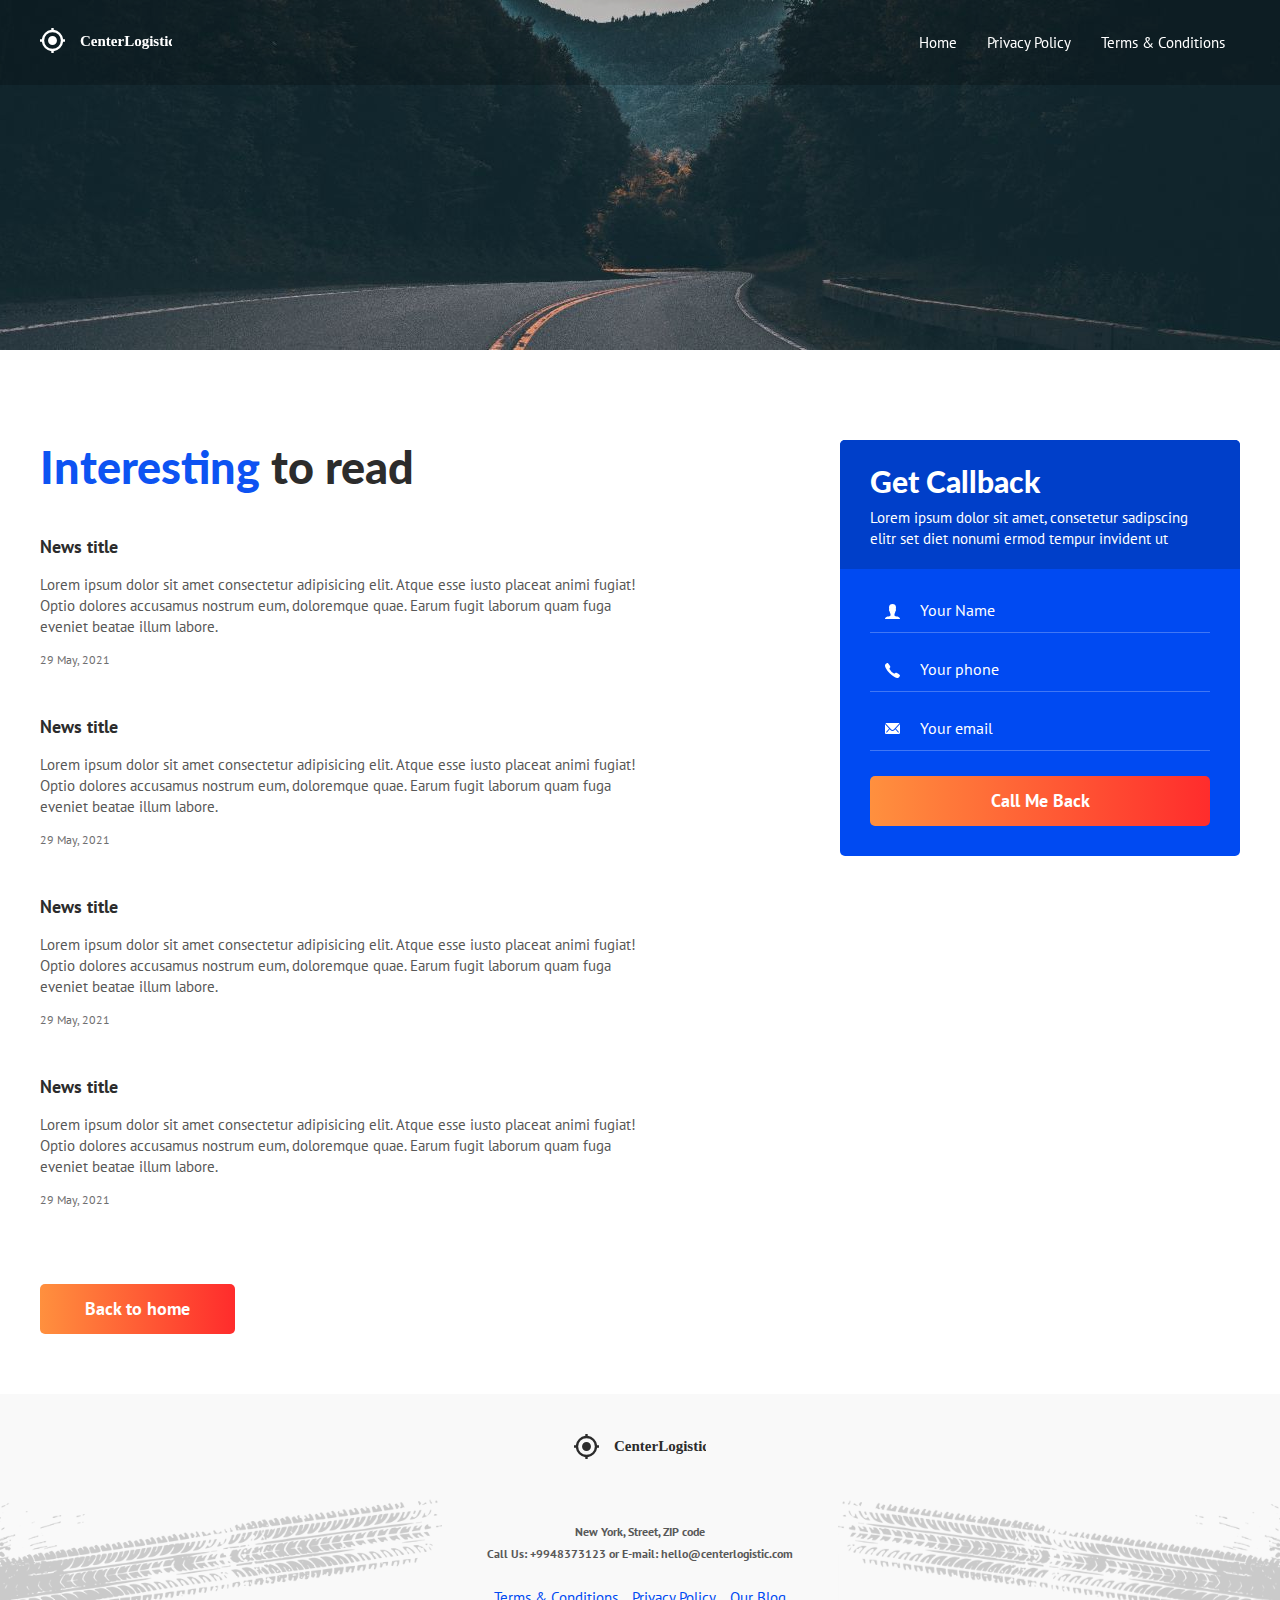
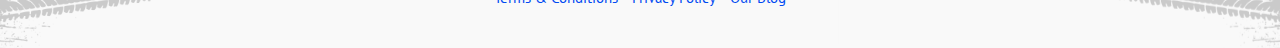
==== blog.html @ 9d6e6dfb "blog" ====
<!DOCTYPE html>
<html lang="en">
<head>
    <meta charset="UTF-8">
    <meta http-equiv="X-UA-Compatible" content="IE=edge">
    <meta name="viewport" content="width=device-width, initial-scale=1.0">

    <link rel="stylesheet" href="assets/css/style.css">

    <link rel="preconnect" href="https://fonts.gstatic.com">
    <link rel="preconnect" href="https://fonts.gstatic.com">
    <link href="https://fonts.googleapis.com/css2?family=Lato:wght@400;700;900&family=PT+Sans:wght@400;700&display=swap" rel="stylesheet">

    <title>CenterLosgistic</title>
</head>
<body>


     <!-- Header -->

     <header class="header">
        <div class="container">
            <div class="header__inner">

                <a href="index.html">
                    <img src="./assets/images/logo.svg" alt="CenterLosgistic">
                </a>

                <nav class="nav">
                    <a class="nav__link" href="index.html">Home</a>
                    <a class="nav__link" href="#">Privacy Policy</a>
                    <a class="nav__link" href="#">Terms &amp; Conditions</a>
                </nav>

            </div><!-- /.header__inner -->
        </div><!-- / .container -->
    </header>



                    <!-- Intro -->
    <div class="intro  intro--blog">

    </div>


                    <!-- Main -->
    <section class="section">
        <div class="container">
            <main class="main">
                <div class="main__col">
                    <h1 class="section__title"><span>Interesting</span> to read</h1>

                    <div class="articles  articles--column">

                        <article class="articles__item">
                            <h4 class="articles__title">
                                <a href="#">News title</a>
                            </h4>
                            <div class="articles__text">
                                Lorem ipsum dolor sit amet consectetur adipisicing elit.
                                 Atque esse iusto placeat animi fugiat! Optio dolores
                                  accusamus nostrum eum, doloremque quae.
                                Earum fugit laborum quam fuga eveniet beatae illum labore.
                            </div>
                            <time class="articles__date" pubdate="29-05-2021 12:00" >29 May, 2021</time>
                        </article><!-- /.articles__item -->

                        <article class="articles__item">
                            <h4 class="articles__title">
                                <a href="#">News title</a>
                            </h4>
                            <div class="articles__text">
                                Lorem ipsum dolor sit amet consectetur adipisicing elit.
                                 Atque esse iusto placeat animi fugiat! Optio dolores
                                  accusamus nostrum eum, doloremque quae.
                                Earum fugit laborum quam fuga eveniet beatae illum labore.
                            </div>
                            <time class="articles__date" pubdate="29-05-2021 12:00" >29 May, 2021</time>
                        </article><!-- /.articles__item -->

                        <article class="articles__item">
                            <h4 class="articles__title">
                                <a href="#">News title</a>
                            </h4>
                            <div class="articles__text">
                                Lorem ipsum dolor sit amet consectetur adipisicing elit.
                                 Atque esse iusto placeat animi fugiat! Optio dolores
                                  accusamus nostrum eum, doloremque quae.
                                Earum fugit laborum quam fuga eveniet beatae illum labore.
                            </div>
                            <time class="articles__date" pubdate="29-05-2021 12:00" >29 May, 2021</time>
                        </article><!-- /.articles__item -->

                        <article class="articles__item">
                            <h4 class="articles__title">
                                <a href="#">News title</a>
                            </h4>
                            <div class="articles__text">
                                Lorem ipsum dolor sit amet consectetur adipisicing elit.
                                 Atque esse iusto placeat animi fugiat! Optio dolores
                                  accusamus nostrum eum, doloremque quae.
                                Earum fugit laborum quam fuga eveniet beatae illum labore.
                            </div>
                            <time class="articles__date" pubdate="29-05-2021 12:00" >29 May, 2021</time>
                        </article><!-- /.articles__item -->
                    </div><!-- /.articles -->

                    <a href="index.html" class="btn btn--orange"><span>Back to home</span></a>
                </div>

                <div class="main__col">
                    <div class="request-form  request-form--right">

                        <div class="request-form__header">
                            <h3 class="request-form__title">Get Callback</h3>
                            <div class="request-form__text">Lorem ipsum
                                dolor sit amet, consetetur sadipscing  elitr
                                set diet nonumi ermod tempur invident
                                ut</div>
                        </div>

                        <div class="request-form__content">
                            <form class="form" action="/" method="POST">
                                <div class="form__group">
                                    <input class="input  input--user" type="text" placeholder="Your Name">
                                </div>
                                <div class="form__group">
                                    <input class="input  input--phone" type="tel" placeholder="Your phone">
                                </div>
                                <div class="form__group">
                                    <input class="input  input--email" type="email" placeholder="Your email">
                                </div>

                                <button type="submit" class="btn  btn--block btn--orange"><span>Call Me Back</span></button>
                            </form>
                        </div>

                    </div><!-- /.request-form -->

                </div><!-- /.main__col -->
            </main>
        </div><!-- /.container -->
    </section >



                    <!-- Footer -->

    <footer class="footer">
        <div class="container">
            <img src="./assets/images/logo-black.svg" alt="">
            <address class="footer__contacts">
                <p>New York, Street, ZIP code</p>
                <p> Call Us: <a href="tel:+9948373123">+9948373123</a>  or E-mail:
                    <a href="mailto:hello@centerlogistic.com">hello@centerlogistic.com</a>
                </p>
            </address>

            <nav class="footer__nav">
                <a href="#">Terms &amp; Conditions</a>
                <a href="#">Privacy Policy</a>
                <a href="#">Our Blog</a>
            </nav>

        </div>
    </footer>

</body>
</html>
---- assets/css/style.css ----
body {
  margin: 0;

  background-color: #fff;

  font-family: "PT Sans", sans-serif;
  font-size: 15px;
  line-height: 1.4;
  color: #585858;
}

*,
*:before,
*:after {
  box-sizing: border-box;
}

h1,
h2,
h3,
h4,
h5,
h6 {
  margin: 0;
}

p {
  margin: 0 0 10px;
}

ul,
ol {
  margin: 0;
  padding: 0;
  list-style: none;
}

.img {
  display: block;
  max-width: 100%;
  height: auto;
}

.text-center {
  text-align: center;
}

body.no-scroll {
  overflow: hidden;
}

/* Conatiner */

.container {
  width: 100%;
  max-width: 1230px;
  margin: 0 auto;
  padding: 0 15px;
}

/* Header */

.header {
  width: 100%;
  background-color: rgba(0, 0, 0, 0.2);

  position: fixed;
  top: 0;
  left: 0;
  right: 0;
  z-index: 1000;
}

.header--dark {
    background-color: rgba(0, 0, 0, 0.8);
}

.header__inner {
  height: 85px;
  display: flex;
  justify-content: space-between;
  align-items: center;
}

/* Nav */

.nav {
  display: flex;
  height: 100%;
  font-size: 15px;
}

.nav__link {
  display: flex;
  align-items: center;
  padding: 0 15px;

  color: #fff;
  text-decoration: none;
}

.nav__link:not(.active):hover {
  text-decoration: underline;
}

.nav__link.active {
  background-color: #004af2;
}

/* Intro */

.intro {
  margin-bottom: 30px;

  background: #000 url(../images/intro-bg.jpg);
  background-repeat: no-repeat;
  background-position: center;
  background-size: cover;
}

.intro--blog {
  height: 350px;
  background: #000 url(../images/blog-bg.jpg);
  background-repeat: no-repeat;
  background-position: center;
  background-size: cover;
}

.intro__inner {
  height: 600px;
  display: flex;
  align-items: flex-end;
  justify-content: space-between;
}

.intro__text {
  margin-bottom: 45px;
  text-align: right;
}

.intro__countries {
  font-size: 15px;
  color: #fff;
}

.intro__title {
  position: relative;

  font-family: "Lato", sans-serif;
  font-size: 110px;
  line-height: 0.9;
  color: rgba(255, 255, 255, 0.8);
  font-weight: 700;
}

.intro__title-amp {
  font-size: 170px;
  font-weight: 900;
  line-height: 1;
  color: rgba(255, 255, 255, 0.2);

  position: absolute;
  right: 0;
  top: 50%;

  transform: translateY(-50%);
}

/* Request form*/

.request-form {
  max-width: 400px;
  width: 100%;
  overflow: hidden;

  background-color: #004af2;
  border-radius: 5px;
}

.request-form__intro {
  position: relative;
  bottom: -30px;
}

.request-form--right {
  margin-left: auto;
}

.request-form__header {
  padding: 20px 30px;
  background-color: #003fc9;
}

.request-form__title {
  margin-bottom: 5px;

  font-family: "Lato", sans-serif;
  font-size: 30px;
  font-weight: 900;
  color: #fff;
}

.request-form__text {
  font-size: 15px;
  color: #fff;
}

.request-form__content {
  padding: 30px;
}

/* Form */

.form__group {
  margin-bottom: 25px;
}

.input {
  display: block;
  width: 100%;
  padding-bottom: 12px;
  padding-left: 50px;

  background: none;
  border: none;
  border-bottom: 1px solid rgba(255, 255, 255, 0.25);

  font-family: "PT Sans", sans-serif;
  font-size: 16px;
  color: #fff;

  transition: border-color 0.1s linear;
}

.input::placeholder {
  color: #fff;
}

.input:focus {
  outline: none;
  border-bottom-color: #fff;
}

.input--user {
  background: url("../images/user-icon.svg") left 15px top 5px no-repeat;
}

.input--phone {
  background: url("../images/phone-icon.svg") left 15px top 5px no-repeat;
}

.input--email {
  background: url("../images/mail-icon.svg") left 15px top 6px no-repeat;
}

.input--dark {
  color: #2c2c2c;
  border-bottom-color: #e8e8e8;
}

.input--dark::placeholder {
  color: #2c2c2c;
}

.input--dark:focus {
  border-bottom-color: #000;
}

.input--dark.input--user {
  background-image: url("../images/user-black-icon.svg");
}

.input--dark.input--phone {
  background-image: url("../images/phone-black-icon.svg");
}

.input--dark.input--email {
  background-image: url("../images/mail-black-icon.svg");
}

/* Button */

.btn {
  display: inline-block;
  vertical-align: middle;
  padding: 15px 45px;
  position: relative;
  overflow: hidden;

  font-family: "PT Sans", sans-serif;
  font-size: 18px;
  line-height: 1.1;
  color: #fff;
  font-weight: 700;
  text-align: center;
  cursor: pointer;
  text-decoration: none;

  background: #333;
  border: 0;
  border-radius: 5px;
}

.btn:before {
  content: "";
  display: block;
  width: 100%;
  height: 100%;

  background-color: #000;
  opacity: 0;

  position: absolute;
  top: 0;
  left: 0;
  z-index: 1;

  transition: opacity 0.1s linear;
}

.btn span {
  position: relative;
  z-index: 2;
}

.btn:hover:before {
  opacity: 0.15;
}

.btn--block {
  display: block;
  width: 100%;
}

.btn--orange {
  background-image: linear-gradient(to right, #ff903e, #ff2c2c);
}

.btn--shadow {
  box-shadow: 0 10px 15px rgba(0, 0, 0, 0.2);
}

/* Section */

.section {
  padding: 60px 0;
}

.section--map {
  background: url(../images/map.svg) left 30px top 130px;
  background-repeat: no-repeat;
}

.section--gray {
  background-color: #f9f9f9;
}

.section__title {
  margin-bottom: 40px;

  font-family: "Lato", sans-serif;
  font-size: 45px;
  line-height: 1.2;
  color: #2c2c2c;
  font-weight: 900;
}

.section__title span {
  color: #0d53f2;
}

/* Services */

.services {
  display: flex;
  flex-wrap: wrap;
  padding: 30px 0 50px;
  position: relative;

  background-color: #fff;
  border-radius: 5px;
  box-shadow: 0 5px 30px rgba(0, 0, 0, 0.2);
}

.services__main-title {
  font-family: "Lato", sans-serif;
  font-size: 90px;
  line-height: 1;
  color: rgba(44, 44, 44, 0.05);
  font-weight: 900;
  pointer-events: none;

  position: absolute;
  bottom: 12px;
  right: 30px;
  z-index: 1;
}

.services__item {
  display: flex;
  flex-direction: column;
  width: 25%;
  padding: 0 25px;
  margin-bottom: 30px;
  position: relative;
  z-index: 2;
}

.services__title {
  margin-bottom: 20px;

  font-family: "Lato", sans-serif;
  font-size: 24px;
  line-height: 1.2;
  color: #2c2c2c;
  font-weight: 900;
}

.services__text {
  margin-bottom: 20px;

  font-size: 15px;
  color: #585858;
}

.services__footer {
  margin-top: auto;
}

.services__link {
  display: inline-block;
  font-size: 15px;
  color: #004af2;
  text-decoration: none;

  transition: color 0.1s linear;
}

.services__link:after {
  content: "";
  display: block;
  width: 10px;
  height: 2px;
  margin-top: 5px;

  background-color: #004af2;

  transition: width 0.1s linear;
}

.services__link:hover {
  color: #ff3e2f;
}

.services__link:hover:after {
  width: 100%;
  background-color: #ff3e2f;
}

/* Clients*/

.clients {
  display: flex;
  margin-bottom: 60px;
}

.clients__logos {
  width: 60%;
}

.clients__reviews {
  width: 40%;
}

.clients__list {
  display: flex;
  flex-wrap: wrap;
  align-items: center;
}

.clients__list li {
  margin-right: 50px;
  margin-bottom: 40px;
}

.clients-love {
  display: inline-block;
  margin-left: 40px;
  min-height: 47px;
  padding-top: 5px;

  background: url(../images/heart.svg);
  background-position: left 19px top 0;
  background-repeat: no-repeat;

  font-size: 18px;
  color: #464646;
}

/* Reviews */

.reviews {
  position: relative;
}

.reviews:before {
  content: "";
  display: block;
  width: 92px;
  height: 126px;

  background: url(../images/lines.svg);
  background-repeat: no-repeat;

  position: absolute;
  top: -15px;
  left: 2px;
  z-index: 1;
}

.reviews__header {
  display: flex;
  align-items: center;
  margin-bottom: 30px;
  position: relative;
  z-index: 2;
}

.reviews__header-content {
  flex-grow: 1;
  padding-left: 20px;
  font-family: "Lato", sans-serif;
}

.reviews__photo {
  width: 100px;
  height: 100px;

  border-radius: 50%;
  border: 5px solid #fff;
  box-shadow: 0 3px 6px rgba(0, 0, 0, 0.16);
}

.reviews__name {
  font-size: 18px;
  color: #2c2c2c;
  font-weight: 900;
}

.reviews__company {
  font-size: 15px;
  color: #2c2c2c;
}

.reviews__content {
  color: #585858;
  font-size: 15px;
  line-height: 1.8;
}

.reviews__content p {
  margin-bottom: 20px;
}

.reviews__content p::first-line {
  text-indent: 20px;
}

/* Benefits */

.benefits {
  display: flex;
}

.benefits__col {
  width: 50%;
}

.benefits-list {
  width: 100%;
  max-width: 370px;
  padding-left: 50px;
  position: relative;

  background-image: linear-gradient(to bottom, #fff 40%, #a5a5a5 40%);
  background-size: 2px 35px;
  background-repeat: repeat-y;
  background-position: left 12px top -4px;
}

.benefits-list:before,
.benefits-list:after {
  content: "";
  display: block;
  width: 26px;
  height: 36px;

  background-color: #fff;
  background-repeat: no-repeat;

  position: absolute;
  left: 0;

  z-index: 1;
}

.benefits-list:before {
  background-image: url("../images/pin-start.svg");
  top: 1px;
}

.benefits-list:after {
  background-image: url("../images/pin-end.svg");
  bottom: 1px;
}

.benefits-list__item:not(:last-child) {
  margin-bottom: 35px;
}

.benefits-list__title {
  margin-bottom: 12px;
  font-family: "Lato", sans-serif;
  font-size: 21px;
  line-height: 1.2;
  color: #2c2c2c;
  font-weight: 900;
}

.benefits-list__text {
  font-size: 15px;
  color: #585858;
}

/* Team */

.team {
  display: flex;
  flex-wrap: wrap;
  margin: 0 -15px;
}

.team__col {
  width: 33.3333%;
  padding: 0 15px;
  margin-bottom: 30px;
}

.team__photo {
  margin-bottom: 13px;
  box-shadow: 16px 3px 13px rgba(0, 0, 0, 0.16);
}

.team__name {
  margin-bottom: 5px;
  font-family: "Lato", sans-serif;
  color: #2c2c2c;
  font-size: 18px;
  line-height: 1.2;
  font-weight: 900;
}

.team__prof {
  margin-bottom: 11px;

  font-size: 15px;
  color: #585858;
}

.team__contacts {
  font-size: 14px;
  line-height: 1.2;
  color: #585858;
}

.team__contacts li {
  margin-bottom: 9px;
}

.team__contacts a {
  color: inherit;
  text-decoration: none;
}

.team__contacts a:hover {
  text-decoration: underline;
}

.team__contacts-icon {
  width: 16px;
  height: auto;
  margin-right: 7px;
}

/* Mission */

.mission-title {
  font-family: "Lato", sans-serif;
  font-size: 90px;
  line-height: 1;
  font-weight: 900;
  text-align: center;
  text-transform: uppercase;
  color: rgba(0, 0, 0, 0.05);
}

.mission {
  padding: 60px 30px;
  margin-bottom: 30px;
  position: relative;
  margin-top: -23px;

  background-color: #fff;
  border-radius: 5px;
  box-shadow: 0 5px 30px rgba(0, 0, 0, 0.16);

  text-align: center;
  font-family: "Lato", sans-serif;
}

.mission:before,
.mission:after {
  content: "";
  display: block;
  width: 41.66666%;
  height: 2px;

  position: absolute;
  bottom: 0;
  z-index: 1;
}

.mission:before {
  background-color: #004af2;
  right: 50%;
}

.mission:after {
  background-color: #fc2c2b;
  left: 50%;
}

.mission__title {
  margin-bottom: 5px;
  font-size: 30px;
  line-height: 1.2;
  font-weight: 700;
  color: #004af2;
}

.mission__subtitle {
  font-size: 21px;
  color: #585858;
}

/* Articles */

.articles {
  display: flex;
  flex-wrap: wrap;
  justify-content: space-between;
  margin-bottom: 30px;
}

.articles--column {
  flex-direction: column;
}

.articles--column .articles__item {
  max-width: none;
  margin-bottom: 45px;
}

.articles__item {
  width: 100%;
  max-width: 500px;
  margin-bottom: 20px;
}

.articles__title {
  margin-bottom: 15px;

  font-size: 18px;
  font-weight: 700;
  color: #2c2c2c;
}

.articles__title a {
  color: inherit;
  text-decoration: none;
}

.articles__title a:hover {
  text-decoration: underline;
}

.articles__text {
  margin-bottom: 15px;
  font-size: 15px;
  color: #585858;
}

.articles__date {
  display: block;

  font-size: 12px;
  color: #6e6e6e;
}

/* Footer */

.footer {
  padding: 40px 0;

  background-color: #f9f9f9;

  background-image: url("../images/tire-left.svg"),
    url("../images/tire-right.svg");
  background-repeat: no-repeat;
  background-position: left -50px bottom -80px, right -50px bottom -80px;

  text-align: center;
}

.footer__contacts {
  margin: 25px 0;
  margin-top: 60px;

  font-size: 12px;
  font-weight: 700;
  text-align: center;
  color: #585858;
  font-style: normal;
}

.footer__contacts p {
  margin: 0 0 5px;
}

.footer__contacts a {
  color: inherit;
  text-decoration: none;
}

.footer__contacts a:hover {
  text-decoration: underline;
}

.footer__nav {
  font-size: 15px;
}

.footer__nav a {
  margin: 0 5px;

  color: #004af2;
  text-decoration: none;
}

.footer__nav a:hover {
  text-decoration: underline;
}

/* Modal */

.modal {
  display: none;
  flex-direction: column;
  justify-content: center;
  align-items: center;

  width: 100%;
  height: 100%;

  background-color: rgba(0, 0, 0, 0.9);

  position: fixed;
  top: 0;
  left: 0;
  z-index: 2000;
}

.modal.show {
  display: flex;
}

.modal__inner {
  position: relative;
  width: 400px;
  padding: 25px;
  background-color: #fff;
}

.modal__header {
  margin-bottom: 25px;

  text-align: center;
}

.modal__icon {
  margin-bottom: 10px;
}

.modal__title {
  margin-bottom: 10px;
  font-family: "Lato", sans-serif;
  font-size: 24px;
  color: #004af2;
  font-weight: 900;
  line-height: 1.2;
}

.modal__text {
  font-size: 15px;
  color: #2c2c2c;
}

.modal__footer {
  margin-top: 25px;
  padding-top: 25px;

  border-top: 1px solid #f8f8f8;

  text-align: center;
}

.modal__footer-title {
  margin-bottom: 10px;

  font-family: "Lato", sans-serif;
  font-size: 18px;
  font-weight: 900;
  color: #2c2c2c;
}

.modal__contacts {
  font-size: 15px;
  color: #2c2c2c;
  font-style: normal;
}

.modal__contacts p {
  margin-bottom: 3px;
}

.modal__contacts a {
  color: inherit;
  text-decoration: none;
}

.modal__contacts a:hover {
  text-decoration: underline;
}

.modal__close {
  width: 20px;
  height: 20px;
  padding: 0;

  background: none;
  border: none;
  cursor: pointer;

  position: absolute;
  top: 20px;
  right: -30px;
  z-index: 1;

  transition: transform 0.2s linear;
}

.modal__close:hover {
  transform: rotate(90deg);
}

.modal__close img {
  display: block;
}

/* Main */

.main {
  display: flex;
}

.main__col {
  width: 50%;
}
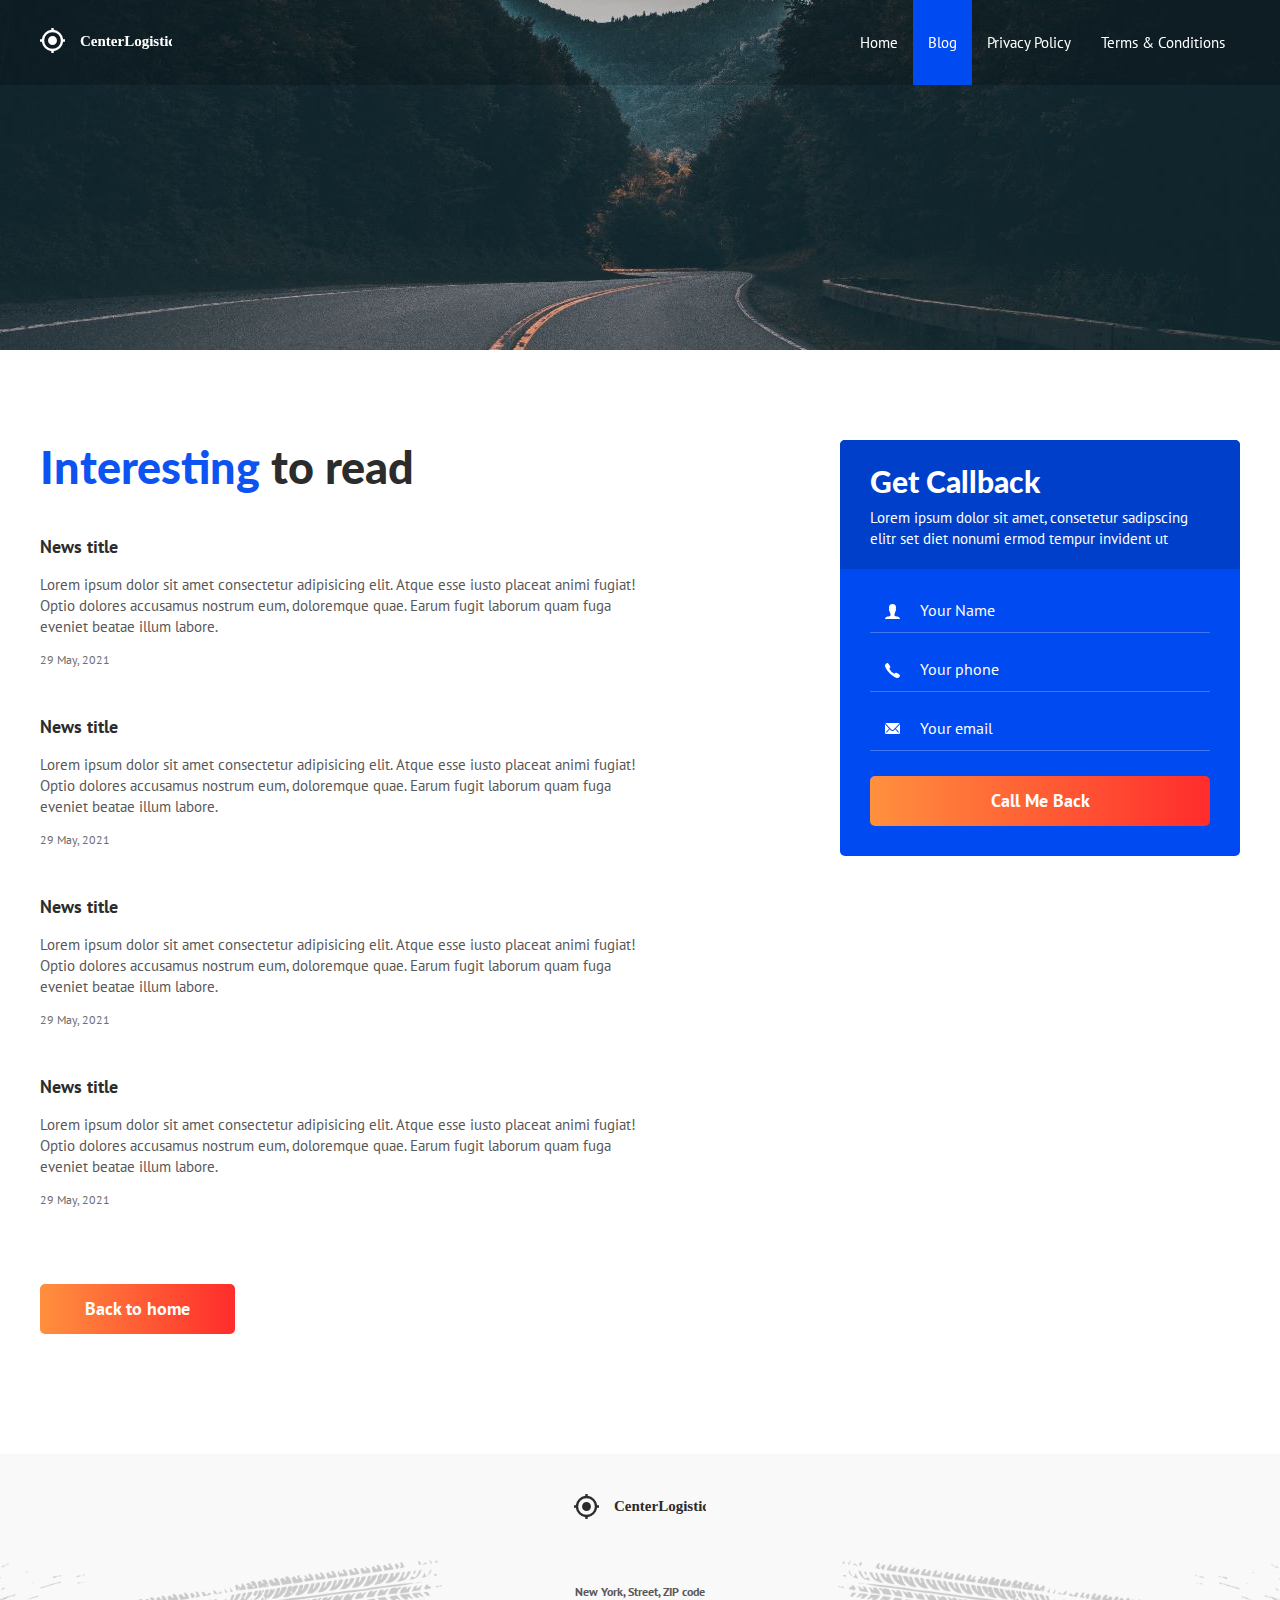
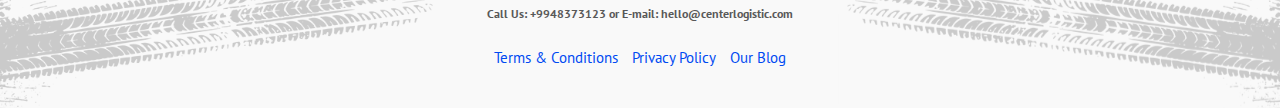
==== commit 9744b60e: "new_page" ====
--- a/blog.html
+++ b/blog.html
@@ -15,7 +15,7 @@
 </head>
 <body>
 
-
+<div class="page">
      <!-- Header -->
 
      <header class="header">
@@ -28,8 +28,9 @@
 
                 <nav class="nav">
                     <a class="nav__link" href="index.html">Home</a>
-                    <a class="nav__link" href="#">Privacy Policy</a>
-                    <a class="nav__link" href="#">Terms &amp; Conditions</a>
+                    <a class="nav__link active" href="blog.html" >Blog</a>
+                    <a class="nav__link" href="text.html">Privacy Policy</a>
+                    <a class="nav__link" href="text2.html">Terms &amp; Conditions</a>
                 </nav>
 
             </div><!-- /.header__inner -->
@@ -45,7 +46,7 @@
 
 
                     <!-- Main -->
-    <section class="section">
+    <section class="section  section--last">
         <div class="container">
             <main class="main">
                 <div class="main__col">
@@ -166,5 +167,7 @@
         </div>
     </footer>
 
+</div><!-- /.page -->
+
 </body>
 </html>--- a/assets/css/style.css
+++ b/assets/css/style.css
@@ -58,6 +58,14 @@
   padding: 0 15px;
 }
 
+/* Page */
+
+.page {
+  display: flex;
+  flex-direction: column;
+  min-height: 100vh;
+}
+
 /* Header */
 
 .header {
@@ -72,7 +80,7 @@
 }
 
 .header--dark {
-    background-color: rgba(0, 0, 0, 0.8);
+  background-color: rgba(0, 0, 0, 0.8);
 }
 
 .header__inner {
@@ -121,6 +129,14 @@
 .intro--blog {
   height: 350px;
   background: #000 url(../images/blog-bg.jpg);
+  background-repeat: no-repeat;
+  background-position: center;
+  background-size: cover;
+}
+
+.intro--text {
+  height: 350px;
+  background: #000 url(../images/text-bg.jpg);
   background-repeat: no-repeat;
   background-position: center;
   background-size: cover;
@@ -355,6 +371,10 @@
   background-color: #f9f9f9;
 }
 
+.section--last {
+  margin-bottom: 60px;
+}
+
 .section__title {
   margin-bottom: 40px;
 
@@ -811,6 +831,7 @@
 
 .footer {
   padding: 40px 0;
+  margin-top: auto;
 
   background-color: #f9f9f9;
 
@@ -986,3 +1007,80 @@
 .main__col {
   width: 50%;
 }
+
+/* Text */
+
+.text {
+  max-width: 890px;
+  margin-bottom: 50px;
+
+  font-size: 18px;
+  line-height: 1.5;
+  color: #585858;
+}
+
+.text p {
+  margin-bottom: 20px;
+}
+
+.text h2,
+.text h3,
+.text h4,
+.text h5,
+.text h6 {
+    margin-bottom: 20px;
+
+    font-weight: 700;
+    color:#2c2c2c;
+}
+
+.text h2 {
+    font-size: 27px;
+}
+.text h3 {
+    font-size: 24px;
+}
+.text h4 {
+    font-size: 21px;
+}
+.text h5 {
+    font-size: 18px;
+}
+.text h6 {
+    font-size: 15px;
+}
+
+.text ol,
+.text ul {
+    margin-bottom: 20px;
+}
+
+.text ol {
+    list-style: decimal;
+    list-style-position: inside;
+}
+
+.text hr {
+    display: block;
+    width: 100%;
+    height: 1px;
+    margin: 40px 0;
+
+    border: 0;
+    background-color: #d1d1d1;
+}
+
+.text img {
+    display: block;
+    max-width: 100%;
+    height: auto;
+}
+
+.text a {
+    color: #0d53f2;
+    text-decoration: none;
+}
+
+.text a:hover {
+    text-decoration: underline;
+}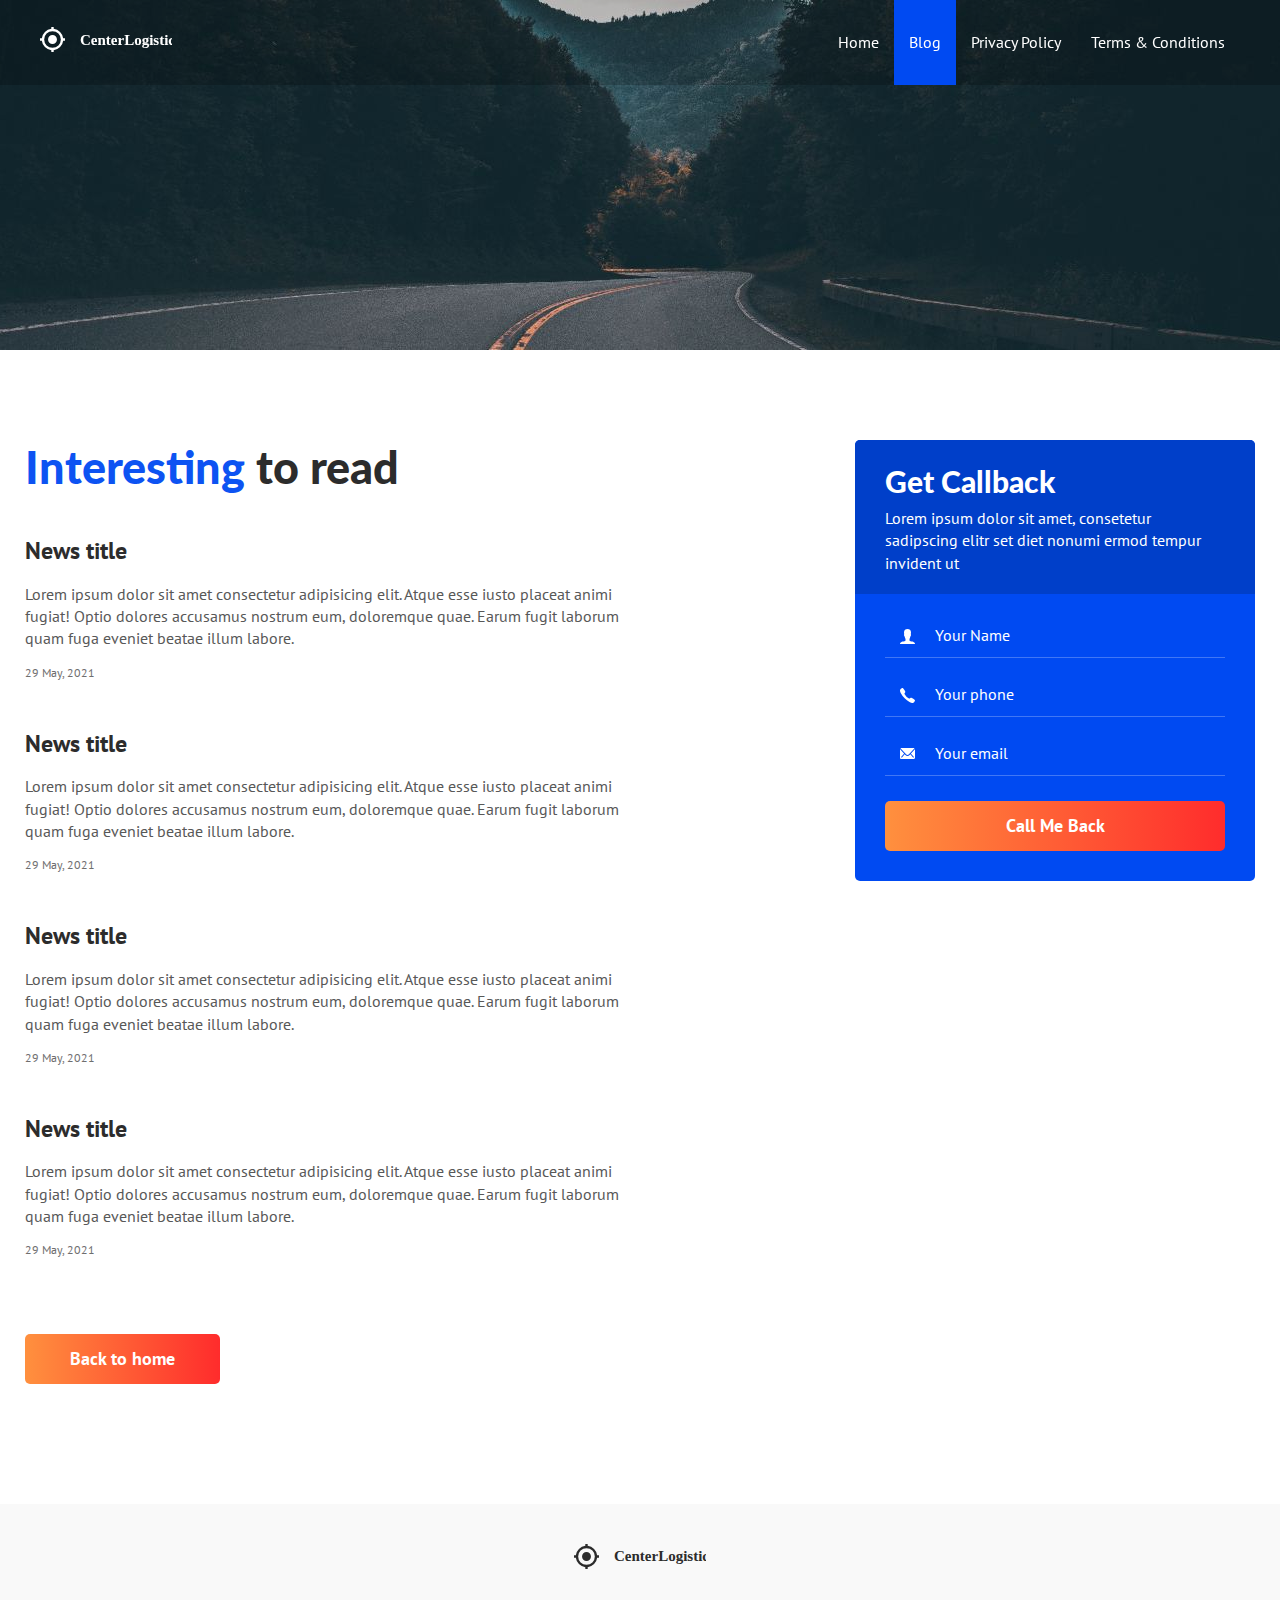
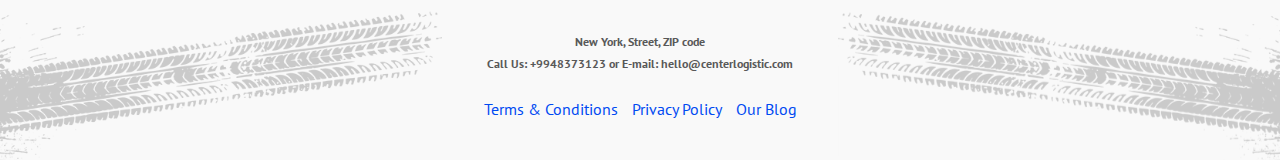
==== commit fd3c448e: "js" ====
--- a/blog.html
+++ b/blog.html
@@ -33,6 +33,10 @@
                     <a class="nav__link" href="text2.html">Terms &amp; Conditions</a>
                 </nav>
 
+                <button class="burger" type="button">
+                    <img class="burger__icon" src="./assets/images/burger.svg" alt="">
+                </button>
+
             </div><!-- /.header__inner -->
         </div><!-- / .container -->
     </header>
@@ -49,7 +53,7 @@
     <section class="section  section--last">
         <div class="container">
             <main class="main">
-                <div class="main__col">
+                <div class="main__col  main__col--left">
                     <h1 class="section__title"><span>Interesting</span> to read</h1>
 
                     <div class="articles  articles--column">
@@ -110,7 +114,7 @@
                     <a href="index.html" class="btn btn--orange"><span>Back to home</span></a>
                 </div>
 
-                <div class="main__col">
+                <div class="main__col  main__col--right">
                     <div class="request-form  request-form--right">
 
                         <div class="request-form__header">
@@ -169,5 +173,10 @@
 
 </div><!-- /.page -->
 
+<!-- JavaScript -->
+
+<script src="https://ajax.aspnetcdn.com/ajax/jQuery/jquery-3.6.0.min.js"></script>
+<script src="assets/js/app.js"></script>
+
 </body>
 </html>--- a/assets/css/style.css
+++ b/assets/css/style.css
@@ -4,9 +4,11 @@
   background-color: #fff;
 
   font-family: "PT Sans", sans-serif;
-  font-size: 15px;
+  font-size: 16px;
   line-height: 1.4;
   color: #585858;
+  -webkit-font-smoothing: antialiased;
+  -moz-osx-font-smoothing: grayscale;
 }
 
 *,
@@ -77,10 +79,12 @@
   left: 0;
   right: 0;
   z-index: 1000;
+
+  transition: background .2s linear;
 }
 
 .header--dark {
-  background-color: rgba(0, 0, 0, 0.8);
+  background-color: rgba(0, 0, 0, 0.9);
 }
 
 .header__inner {
@@ -95,7 +99,7 @@
 .nav {
   display: flex;
   height: 100%;
-  font-size: 15px;
+  font-size: 16px;
 }
 
 .nav__link {
@@ -113,6 +117,15 @@
 
 .nav__link.active {
   background-color: #004af2;
+}
+
+/* Burger */
+
+.burger {
+  padding: 0;
+  background: none;
+  border: 0;
+  display: none;
 }
 
 /* Intro */
@@ -155,7 +168,7 @@
 }
 
 .intro__countries {
-  font-size: 15px;
+  font-size: 16px;
   color: #fff;
 }
 
@@ -193,7 +206,7 @@
   border-radius: 5px;
 }
 
-.request-form__intro {
+.request-form--intro {
   position: relative;
   bottom: -30px;
 }
@@ -217,7 +230,7 @@
 }
 
 .request-form__text {
-  font-size: 15px;
+  font-size: 16px;
   color: #fff;
 }
 
@@ -439,7 +452,7 @@
 .services__text {
   margin-bottom: 20px;
 
-  font-size: 15px;
+  font-size: 16px;
   color: #585858;
 }
 
@@ -449,7 +462,7 @@
 
 .services__link {
   display: inline-block;
-  font-size: 15px;
+  font-size: 16px;
   color: #004af2;
   text-decoration: none;
 
@@ -568,13 +581,13 @@
 }
 
 .reviews__company {
-  font-size: 15px;
+  font-size: 16px;
   color: #2c2c2c;
 }
 
 .reviews__content {
   color: #585858;
-  font-size: 15px;
+  font-size: 16px;
   line-height: 1.8;
 }
 
@@ -648,7 +661,7 @@
 }
 
 .benefits-list__text {
-  font-size: 15px;
+  font-size: 16px;
   color: #585858;
 }
 
@@ -683,7 +696,7 @@
 .team__prof {
   margin-bottom: 11px;
 
-  font-size: 15px;
+  font-size: 16px;
   color: #585858;
 }
 
@@ -777,30 +790,35 @@
 
 .articles {
   display: flex;
-  flex-wrap: wrap;
   justify-content: space-between;
-  margin-bottom: 30px;
+  margin: 0 -15px 30px;
 }
 
 .articles--column {
   flex-direction: column;
+  margin-bottom: 75px;
 }
 
 .articles--column .articles__item {
   max-width: none;
   margin-bottom: 45px;
+}
+
+.articles--column .articles__item:last-child {
+  margin-bottom: 0;
 }
 
 .articles__item {
   width: 100%;
   max-width: 500px;
   margin-bottom: 20px;
+  padding: 0 15px;
 }
 
 .articles__title {
   margin-bottom: 15px;
 
-  font-size: 18px;
+  font-size: 24px;
   font-weight: 700;
   color: #2c2c2c;
 }
@@ -816,7 +834,7 @@
 
 .articles__text {
   margin-bottom: 15px;
-  font-size: 15px;
+  font-size: 16px;
   color: #585858;
 }
 
@@ -868,7 +886,7 @@
 }
 
 .footer__nav {
-  font-size: 15px;
+  font-size: 16px;
 }
 
 .footer__nav a {
@@ -886,12 +904,10 @@
 
 .modal {
   display: none;
-  flex-direction: column;
-  justify-content: center;
-  align-items: center;
-
   width: 100%;
   height: 100%;
+  padding: 30px 15px;
+  overflow-y: auto;
 
   background-color: rgba(0, 0, 0, 0.9);
 
@@ -906,9 +922,18 @@
 }
 
 .modal__inner {
+  display: flex;
+  justify-content: center;
+  align-items: center;
+  min-height: 100%;
+}
+
+.modal__content {
+  width: 100%;
+  max-width: 400px;
   position: relative;
-  width: 400px;
   padding: 25px;
+
   background-color: #fff;
 }
 
@@ -932,7 +957,7 @@
 }
 
 .modal__text {
-  font-size: 15px;
+  font-size: 16px;
   color: #2c2c2c;
 }
 
@@ -955,7 +980,7 @@
 }
 
 .modal__contacts {
-  font-size: 15px;
+  font-size: 14px;
   color: #2c2c2c;
   font-style: normal;
 }
@@ -1002,6 +1027,7 @@
 
 .main {
   display: flex;
+  margin: 0 -15px;
 }
 
 .main__col {
@@ -1028,59 +1054,423 @@
 .text h4,
 .text h5,
 .text h6 {
-    margin-bottom: 20px;
-
-    font-weight: 700;
-    color:#2c2c2c;
+  margin-bottom: 20px;
+
+  font-weight: 700;
+  color: #2c2c2c;
 }
 
 .text h2 {
-    font-size: 27px;
+  font-size: 27px;
 }
 .text h3 {
-    font-size: 24px;
+  font-size: 24px;
 }
 .text h4 {
-    font-size: 21px;
+  font-size: 21px;
 }
 .text h5 {
-    font-size: 18px;
+  font-size: 18px;
 }
 .text h6 {
-    font-size: 15px;
+  font-size: 16px;
 }
 
 .text ol,
 .text ul {
-    margin-bottom: 20px;
+  margin-bottom: 20px;
 }
 
 .text ol {
-    list-style: decimal;
-    list-style-position: inside;
+  list-style: decimal;
+  list-style-position: inside;
 }
 
 .text hr {
+  display: block;
+  width: 100%;
+  height: 1px;
+  margin: 40px 0;
+
+  border: 0;
+  background-color: #d1d1d1;
+}
+
+.text img {
+  display: block;
+  max-width: 100%;
+  height: auto;
+}
+
+.text a {
+  color: #0d53f2;
+  text-decoration: none;
+}
+
+.text a:hover {
+  text-decoration: underline;
+}
+
+/* Media */
+
+@media (max-width: 991px) {
+  /* Intro */
+
+  .intro__title {
+    font-size: 90px;
+  }
+
+  .intro__title-amp {
+    font-size: 120px;
+    right: auto;
+    left: 50%;
+    transform: translate3d(-50%, -50%, 0);
+  }
+
+  .intro--blog,
+  .intro--text {
+    height: 250px;
+  }
+
+  /* Section */
+
+  .section__title {
+    text-align: center;
+  }
+
+  .section--map {
+    background-position: center top 130px;
+  }
+
+  /* Services */
+  .services__item {
+    width: 50%;
+  }
+
+  /* Clients */
+  .clients {
+    flex-direction: column;
+    margin-bottom: 30px;
+  }
+
+  .clients__logos,
+  .clients__reviews {
+    width: 100%;
+  }
+
+  .clients__logos {
+    margin-bottom: 50px;
+  }
+
+  .clients__list {
+    justify-content: center;
+  }
+
+  .clients__list li {
+    max-width: 130px;
+  }
+
+  /* Footer */
+
+  .footer {
+    background-size: 330px auto;
+    background-position: left -30px bottom -30px, rigt -30px bottom -30px;
+  }
+
+  /* Request form*/
+
+  .request-form--right {
+    margin: 30px auto 0;
+  }
+
+  /* Main */
+
+  .main__col--left {
+    width: 55%;
+  }
+
+  .main__col--left {
+    width: 45%;
+  }
+}
+
+@media (max-width: 767px) {
+  /* Header */
+  .header__inner {
+    height: 50px;
+  }
+
+  /* Nav*/
+
+  .nav {
+    display: none;
+    width: 100%;
+    height: auto;
+    min-height: calc(100vh - 50px);
+    flex-direction: column;
+    padding-top: 9px;
+
+    background-color: rgba(0, 0, 0, 0.85);
+
+    position: absolute;
+    top: 100%;
+    left: 0;
+    right: 0;
+    z-index: 1;
+  }
+
+  .nav__link {
     display: block;
+    padding: 10px 15px;
+    text-align: right;
+  }
+
+  /* Burger */
+  .burger {
+    display: block;
+  }
+
+  /* Intro */
+
+  .intro {
+    margin-bottom: 0;
+  }
+
+  .intro__inner {
+    flex-direction: column;
+    align-items: center;
+    height: auto;
+    padding-top: 75px;
+    padding-bottom: 25px;
+  }
+
+  .intro__text {
+    order: 1;
     width: 100%;
-    height: 1px;
-    margin: 40px 0;
-
-    border: 0;
-    background-color: #d1d1d1;
-}
-
-.text img {
-    display: block;
-    max-width: 100%;
-    height: auto;
-}
-
-.text a {
-    color: #0d53f2;
-    text-decoration: none;
-}
-
-.text a:hover {
-    text-decoration: underline;
-}+    margin-bottom: 25px;
+
+    text-align: center;
+  }
+
+  .intro__title {
+    font-size: 70px;
+  }
+
+  .intro__title-amp {
+    font-size: 100px;
+  }
+
+  /* Main */
+
+  .main {
+    flex-direction: column;
+  }
+
+  .main__col {
+    width: 100%;
+  }
+
+  /* Request form */
+  .request-form--intro {
+    order: 2;
+    position: static;
+  }
+
+  /* Benefits */
+
+  .benefits {
+    flex-direction: column;
+    max-width: 600px;
+    margin: 0 auto;
+  }
+
+  .benefits__col {
+    width: 100%;
+  }
+
+  .benefits-list {
+    margin-bottom: 30px;
+    max-width: none;
+  }
+
+  /* Team */
+
+  .team {
+    flex-direction: column;
+  }
+
+  .team__col {
+    width: 100%;
+  }
+
+  .team__col:last-child {
+    margin-bottom: 0;
+  }
+
+  .team__item {
+    max-width: 370px;
+    margin: 0 auto;
+  }
+
+  /* Mission */
+
+  .mission-title {
+    font-size: 70px;
+  }
+
+  .mission {
+    padding: 40px 20px;
+    margin-top: -16px;
+  }
+
+  .mission__title {
+    font-size: 24px;
+  }
+
+  .mission-subtitle {
+    font-size: 18px;
+  }
+
+  /* Articles */
+
+  .articles {
+    flex-wrap: wrap;
+  }
+
+  .articles__item {
+    max-width: none;
+  }
+
+  /* Footer */
+
+  .footer {
+    background-size: 250px auto;
+    background-position: left -20px bottom -30px, right -20px bottom -30px;
+  }
+
+
+  /* Articles */
+
+  .articles--column {
+    margin-bottom: 30px;
+}
+}
+
+@media (max-width: 575px) {
+  /* Intro */
+
+  .intro__title {
+    font-size: 60px;
+  }
+
+  .intro__title-amp {
+    font-size: 90px;
+  }
+
+  /* Services */
+
+  .services {
+    padding-top: 50px;
+    padding-bottom: 10px;
+  }
+
+  .services__main-title {
+    width: 100%;
+
+    font-size: 60px;
+    text-align: center;
+
+    bottom: auto;
+    right: auto;
+    top: 20px;
+  }
+
+  .services__item {
+    width: 100%;
+  }
+
+  /* Section*/
+
+  .section {
+    padding: 30px 0;
+  }
+
+  .section--last {
+    margin-bottom: 30px;
+  }
+
+  .section__title {
+    font-size: 35px;
+  }
+
+  /* Request form */
+
+  .request-form__header,
+  .request-form__content {
+    padding: 20px;
+  }
+
+  .request-form__title {
+    font-size: 25px;
+  }
+
+  /* Clients */
+
+  .clients__list {
+    margin: 0 -15px;
+  }
+
+  .clients__list li {
+    max-width: none;
+    width: 33.33333%;
+    margin-right: 0;
+    padding: 0 15px;
+  }
+
+  .clients__list-logo {
+    margin: 0 auto;
+  }
+
+  /* Mission */
+
+  .mission-title {
+    font-size: 40px;
+  }
+
+  .mission {
+    padding: 30px 20px;
+    margin-top: -10px;
+  }
+
+  .mission__title {
+    font-size: 20px;
+  }
+
+  .mission-subtitle {
+    font-size: 16px;
+  }
+
+  /* Footer */
+
+  .footer {
+    background-size: 250px auto;
+    background-position: left -120px bottom -80px, right -120px bottom -80px;
+  }
+
+  /* Modal */
+
+  .modal__close {
+    right: 0;
+    top: -30px;
+  }
+}
+
+@media (max-width: 320px) {
+  .intro__title {
+    font-size: 40px;
+  }
+
+  .intro__title-amp {
+    font-size: 50px;
+  }
+}
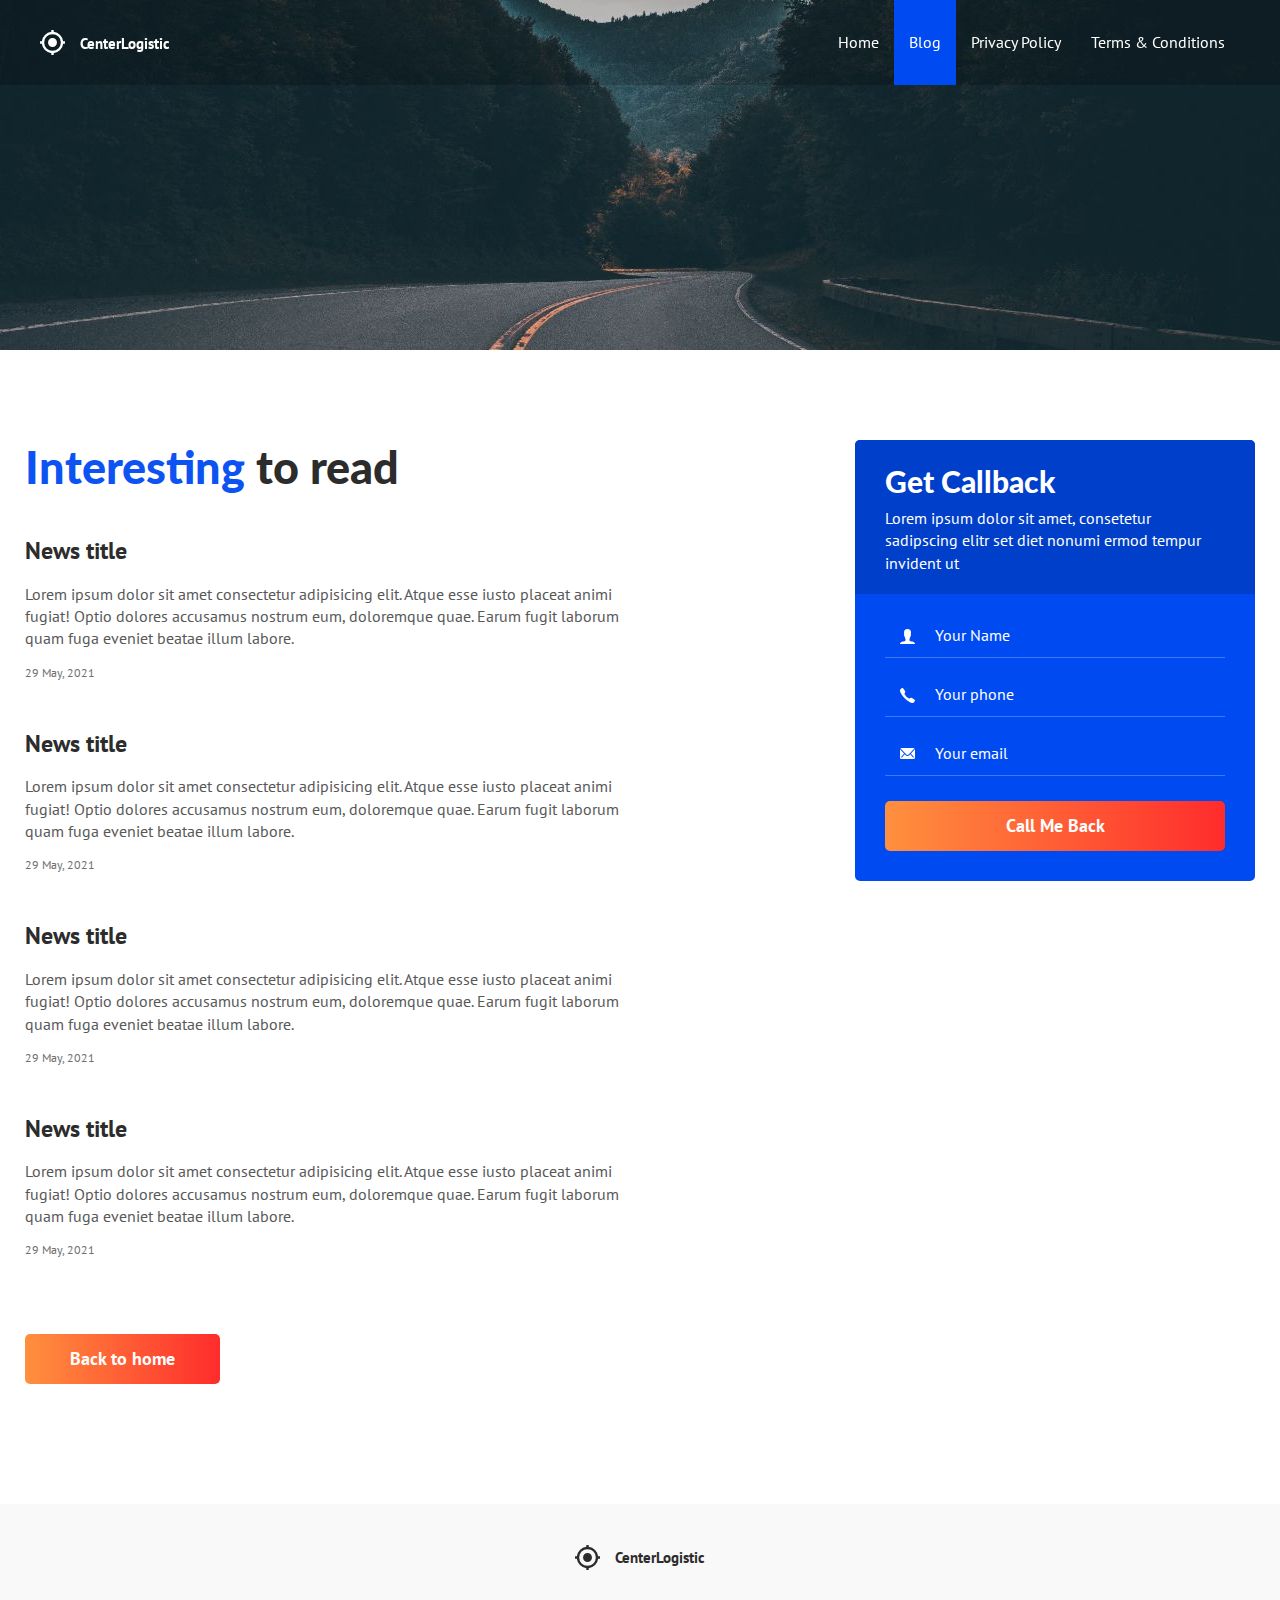
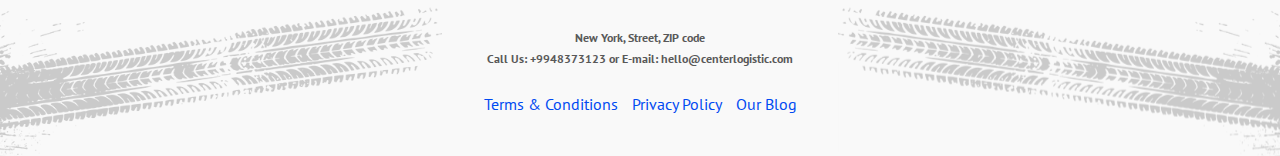
==== commit 03daab13: "finish" ====
--- a/blog.html
+++ b/blog.html
@@ -5,11 +5,22 @@
     <meta http-equiv="X-UA-Compatible" content="IE=edge">
     <meta name="viewport" content="width=device-width, initial-scale=1.0">
 
+    <link rel="stylesheet" href="assets/css/slick.css">
+    <link rel="stylesheet" href="assets/css/aos.css">
     <link rel="stylesheet" href="assets/css/style.css">
 
     <link rel="preconnect" href="https://fonts.gstatic.com">
     <link rel="preconnect" href="https://fonts.gstatic.com">
     <link href="https://fonts.googleapis.com/css2?family=Lato:wght@400;700;900&family=PT+Sans:wght@400;700&display=swap" rel="stylesheet">
+
+
+    <link rel="apple-touch-icon" sizes="180x180" href="assets/images/favicons/apple-touch-icon.png">
+    <link rel="icon" type="image/png" sizes="32x32" href="assets/images/favicons/favicon-32x32.png">
+    <link rel="icon" type="image/png" sizes="16x16" href="assets/images/favicons/favicon-16x16.png">
+    <link rel="manifest" href="assets/images/favicons/manifest.json">
+    <link rel="mask-icon" href="assets/images/favicons/safari-pinned-tab.svg" color="#004AF2">
+    <meta name="msapplication-TileColor" content="#004AF2">
+    <meta name="theme-color" content="#004AF2">
 
     <title>CenterLosgistic</title>
 </head>
@@ -18,22 +29,23 @@
 <div class="page">
      <!-- Header -->
 
-     <header class="header">
+     <header class="header" id="header">
         <div class="container">
             <div class="header__inner">
 
-                <a href="index.html">
+                <a class="header__logo" href="#" data-scroll="#intro">
                     <img src="./assets/images/logo.svg" alt="CenterLosgistic">
+                    <span class="header__logo-text">CenterLogistic</span>
                 </a>
 
-                <nav class="nav">
+                <nav class="nav" id="nav">
                     <a class="nav__link" href="index.html">Home</a>
                     <a class="nav__link active" href="blog.html" >Blog</a>
                     <a class="nav__link" href="text.html">Privacy Policy</a>
                     <a class="nav__link" href="text2.html">Terms &amp; Conditions</a>
                 </nav>
 
-                <button class="burger" type="button">
+                <button class="burger" type="button" id="navToggle">
                     <img class="burger__icon" src="./assets/images/burger.svg" alt="">
                 </button>
 
@@ -44,13 +56,13 @@
 
 
                     <!-- Intro -->
-    <div class="intro  intro--blog">
+    <div class="intro  intro--blog" id="intro">
 
     </div>
 
 
                     <!-- Main -->
-    <section class="section  section--last">
+    <div class="section  section--last">
         <div class="container">
             <main class="main">
                 <div class="main__col  main__col--left">
@@ -68,7 +80,7 @@
                                   accusamus nostrum eum, doloremque quae.
                                 Earum fugit laborum quam fuga eveniet beatae illum labore.
                             </div>
-                            <time class="articles__date" pubdate="29-05-2021 12:00" >29 May, 2021</time>
+                            <time class="articles__date" datetime="2021-05-29 12:00" >29 May, 2021</time>
                         </article><!-- /.articles__item -->
 
                         <article class="articles__item">
@@ -81,7 +93,7 @@
                                   accusamus nostrum eum, doloremque quae.
                                 Earum fugit laborum quam fuga eveniet beatae illum labore.
                             </div>
-                            <time class="articles__date" pubdate="29-05-2021 12:00" >29 May, 2021</time>
+                            <time class="articles__date" datetime="2021-05-29 12:00" >29 May, 2021</time>
                         </article><!-- /.articles__item -->
 
                         <article class="articles__item">
@@ -94,7 +106,7 @@
                                   accusamus nostrum eum, doloremque quae.
                                 Earum fugit laborum quam fuga eveniet beatae illum labore.
                             </div>
-                            <time class="articles__date" pubdate="29-05-2021 12:00" >29 May, 2021</time>
+                            <time class="articles__date" datetime="2021-05-29 12:00" >29 May, 2021</time>
                         </article><!-- /.articles__item -->
 
                         <article class="articles__item">
@@ -107,7 +119,7 @@
                                   accusamus nostrum eum, doloremque quae.
                                 Earum fugit laborum quam fuga eveniet beatae illum labore.
                             </div>
-                            <time class="articles__date" pubdate="29-05-2021 12:00" >29 May, 2021</time>
+                            <time class="articles__date" datetime="2021-05-29 12:00" >29 May, 2021</time>
                         </article><!-- /.articles__item -->
                     </div><!-- /.articles -->
 
@@ -146,7 +158,7 @@
                 </div><!-- /.main__col -->
             </main>
         </div><!-- /.container -->
-    </section >
+    </div >
 
 
 
@@ -154,7 +166,10 @@
 
     <footer class="footer">
         <div class="container">
-            <img src="./assets/images/logo-black.svg" alt="">
+            <a class="header__logo header__logo--black" href="#" data-scroll="#intro">
+                <img src="./assets/images/logo-black.svg" alt="CenterLosgistic">
+                <span class="header__logo-text">CenterLogistic</span>
+            </a>
             <address class="footer__contacts">
                 <p>New York, Street, ZIP code</p>
                 <p> Call Us: <a href="tel:+9948373123">+9948373123</a>  or E-mail:
@@ -163,9 +178,9 @@
             </address>
 
             <nav class="footer__nav">
-                <a href="#">Terms &amp; Conditions</a>
-                <a href="#">Privacy Policy</a>
-                <a href="#">Our Blog</a>
+                <a href="text.html">Terms &amp; Conditions</a>
+                <a href="text2.html">Privacy Policy</a>
+                <a href="blog.html">Our Blog</a>
             </nav>
 
         </div>
@@ -176,6 +191,8 @@
 <!-- JavaScript -->
 
 <script src="https://ajax.aspnetcdn.com/ajax/jQuery/jquery-3.6.0.min.js"></script>
+<script src="assets/js/slick.min.js"></script>
+<script src="assets/js/aos.js"></script>
 <script src="assets/js/app.js"></script>
 
 </body>
--- a/assets/css/style.css
+++ b/assets/css/style.css
@@ -47,7 +47,8 @@
   text-align: center;
 }
 
-body.no-scroll {
+body.no-scroll,
+body.show-nav {
   overflow: hidden;
 }
 
@@ -66,6 +67,7 @@
   display: flex;
   flex-direction: column;
   min-height: 100vh;
+  overflow: hidden;
 }
 
 /* Header */
@@ -80,10 +82,11 @@
   right: 0;
   z-index: 1000;
 
-  transition: background .2s linear;
-}
-
-.header--dark {
+  transition: background 0.2s linear;
+}
+
+.header--dark,
+body.show-nav .header {
   background-color: rgba(0, 0, 0, 0.9);
 }
 
@@ -94,6 +97,29 @@
   align-items: center;
 }
 
+.header__logo {
+  text-decoration: none;
+  color: #fff;
+}
+
+.header__logo--black {
+  color: #2c2c2c;
+}
+
+.header__logo img {
+    display: inline-block;
+    vertical-align: middle;
+}
+
+.header__logo-text {
+  font-size: 15px;
+  font-weight: 700;
+
+  margin-left: 11px;
+  position: relative;
+  top: 2px;
+}
+
 /* Nav */
 
 .nav {
@@ -109,6 +135,8 @@
 
   color: #fff;
   text-decoration: none;
+
+  transition: background 0.2s linear;
 }
 
 .nav__link:not(.active):hover {
@@ -122,21 +150,72 @@
 /* Burger */
 
 .burger {
+  width: 30px;
+  height: 23px;
+  position: relative;
   padding: 0;
   background: none;
   border: 0;
+
+  font-size: 0;
+  color: transparent;
+
   display: none;
+}
+
+.burger:focus {
+  outline: none;
+}
+
+.burger__line {
+  display: block;
+  width: 30px;
+  height: 2px;
+  margin: 3px 0;
+
+  background-color: #fff;
+
+  transition: transform 0.2s ease-out;
+}
+
+.burger__line:nth-child(1) {
+  width: 20px;
+  margin-left: auto;
+}
+
+.burger__line:nth-child(1),
+.burger__line:nth-child(3) {
+  transform-origin: right;
+  transition: width 0.2s ease-out;
+}
+
+.burger.active .burger__line:nth-child(1),
+.burger.active .burger__line:nth-child(3) {
+  width: 0;
+}
+
+.burger.active .burger__line:nth-child(2),
+.burger.active .burger__line:nth-child(4) {
+  position: absolute;
+  left: 0;
+  top: 50%;
+
+  transform-origin: center;
+}
+
+.burger.active .burger__line:nth-child(2) {
+  transform: rotate(45deg);
+}
+
+.burger.active .burger__line:nth-child(4) {
+  transform: rotate(-45deg);
 }
 
 /* Intro */
 
 .intro {
   margin-bottom: 30px;
-
-  background: #000 url(../images/intro-bg.jpg);
-  background-repeat: no-repeat;
-  background-position: center;
-  background-size: cover;
+  position: relative;
 }
 
 .intro--blog {
@@ -155,11 +234,97 @@
   background-size: cover;
 }
 
+.intro__slider {
+  width: 100%;
+  height: 100%;
+  overflow: hidden;
+
+  background-color: #04222a url(../images/slider/slide-1.jpg);
+  background-repeat: no-repeat;
+  background-position: center;
+  background-size: cover;
+
+  position: absolute;
+  top: 0;
+  left: 0;
+  z-index: 1;
+}
+
+.intro__slider .slider-item {
+  display: none;
+}
+
+.intro__slider.slick-initialized {
+  background: #04222a;
+}
+
+.intro__slider.slick-initialized .slider-item {
+  display: block;
+}
+
+.intro__slider .slick-list,
+.intro__slider .slick-track {
+  height: 100%;
+}
+
+.intro__slider-item {
+  width: 100%;
+  height: 100%;
+
+  background-position: center;
+  background-repeat: no-repeat;
+  background-size: cover;
+}
+
+.intro__slider-photo {
+  display: block;
+  width: 100%;
+  height: 100%;
+  object-fit: cover;
+  object-position: center;
+}
+
+.intro__slider-arrows {
+  position: absolute;
+  bottom: 30px;
+  left: 430px;
+}
+
+.intro__slider-btn {
+  width: 0;
+  height: 0;
+  padding: 0;
+  margin: 0 3px;
+
+  font-size: 0;
+  color: transparent;
+  cursor: pointer;
+  background: none;
+}
+
+.intro__slider-btn:focus {
+  outline: none;
+}
+
+.intro__slider-btn-prev {
+  border-style: solid;
+  border-width: 10px 10px 10px 0;
+  border-color: transparent #fff transparent transparent;
+}
+
+.intro__slider-btn-next {
+  border-style: solid;
+  border-width: 10px 0 10px 10px;
+  border-color: transparent transparent transparent #fff;
+}
+
 .intro__inner {
   height: 600px;
   display: flex;
   align-items: flex-end;
   justify-content: space-between;
+  position: relative;
+  z-index: 2;
 }
 
 .intro__text {
@@ -253,6 +418,9 @@
   background: none;
   border: none;
   border-bottom: 1px solid rgba(255, 255, 255, 0.25);
+  border-radius: 0;
+  appearance: none;
+  box-shadow: none;
 
   font-family: "PT Sans", sans-serif;
   font-size: 16px;
@@ -421,7 +589,6 @@
   line-height: 1;
   color: rgba(44, 44, 44, 0.05);
   font-weight: 900;
-  pointer-events: none;
 
   position: absolute;
   bottom: 12px;
@@ -534,21 +701,92 @@
 
 .reviews {
   position: relative;
-}
-
-.reviews:before {
+  height: 200px;
+
+  background: url(../images/ajax-loader.gif);
+  background-repeat: no-repeat;
+  background-position: center;
+}
+
+.reviews.slick-initialized {
+  background: none;
+  height: auto;
+}
+
+.reviews:before,
+.reviews::after {
   content: "";
   display: block;
-  width: 92px;
-  height: 126px;
-
-  background: url(../images/lines.svg);
-  background-repeat: no-repeat;
+  width: 10px;
+  height: 100%;
 
   position: absolute;
-  top: -15px;
-  left: 2px;
-  z-index: 1;
+  top: 0;
+  left: 0;
+  z-index: 3;
+}
+
+.reviews:before {
+  left: 0;
+
+  background-image: linear-gradient(to right, #fff, rgba(255, 255, 255, 0));
+}
+
+.reviews:after {
+  right: 0;
+
+  background-image: linear-gradient(to left, #fff, rgba(255, 255, 255, 0));
+}
+
+.reviews .slick-list {
+  padding-top: 20px;
+  z-index: 2;
+}
+
+.reviews .slick-dots {
+  width: 100%;
+  display: flex;
+  justify-content: center;
+
+  position: absolute;
+  bottom: -20px;
+  left: 0;
+  z-index: 3;
+}
+
+.reviews .slick-dots li.slick-active button {
+  background: #004af2;
+  box-shadow: 0 0 0 5px rgba(0, 74, 242, 0.11);
+}
+
+.reviews .slick-dots li {
+  margin: 0 8px;
+}
+
+.reviews .slick-dots button {
+  display: block;
+  width: 10px;
+  height: 10px;
+  padding: 0;
+
+  background: #dbdbdb;
+  border: 0;
+  border-radius: 50%;
+  cursor: pointer;
+
+  color: transparent;
+  font-size: 0;
+
+  transition: background 0.2s linear, box-shadow 0.2s linear;
+}
+
+.reviews .slick-dots button:focus {
+  outline: none;
+}
+
+.reviews__item {
+  display: none;
+  padding: 0 10px;
 }
 
 .reviews__header {
@@ -559,6 +797,21 @@
   z-index: 2;
 }
 
+.reviews__header:before {
+  content: "";
+  display: block;
+  width: 92px;
+  height: 126px;
+
+  background: url(../images/lines.svg);
+  background-repeat: no-repeat;
+
+  position: absolute;
+  top: -13px;
+  left: 2px;
+  z-index: 1;
+}
+
 .reviews__header-content {
   flex-grow: 1;
   padding-left: 20px;
@@ -568,6 +821,8 @@
 .reviews__photo {
   width: 100px;
   height: 100px;
+  position: relative;
+  z-index: 2;
 
   border-radius: 50%;
   border: 5px solid #fff;
@@ -918,7 +1173,7 @@
 }
 
 .modal.show {
-  display: flex;
+  display: block;
 }
 
 .modal__inner {
@@ -935,6 +1190,10 @@
   padding: 25px;
 
   background-color: #fff;
+  opacity: 0;
+
+  transform: scale(0.5);
+  transition: transform 0.2s ease-out, opacity 0.2s ease-out;
 }
 
 .modal__header {
@@ -1015,6 +1274,10 @@
   transition: transform 0.2s linear;
 }
 
+.modal__close:focus {
+  outline: none;
+}
+
 .modal__close:hover {
   transform: rotate(90deg);
 }
@@ -1132,6 +1395,9 @@
     height: 250px;
   }
 
+  .intro__slider-arrows {
+    display: none;
+  }
   /* Section */
 
   .section__title {
@@ -1150,7 +1416,7 @@
   /* Clients */
   .clients {
     flex-direction: column;
-    margin-bottom: 30px;
+    margin-bottom: 60px;
   }
 
   .clients__logos,
@@ -1203,10 +1469,9 @@
   /* Nav*/
 
   .nav {
-    display: none;
     width: 100%;
-    height: auto;
-    min-height: calc(100vh - 50px);
+    height: calc(100vh - 50px);
+    overflow: auto;
     flex-direction: column;
     padding-top: 9px;
 
@@ -1217,6 +1482,13 @@
     left: 0;
     right: 0;
     z-index: 1;
+
+    transform: translateX(100%);
+    transition: transform 0.2s ease-out;
+  }
+
+  .nav.show {
+    transform: translateX(0);
   }
 
   .nav__link {
@@ -1348,12 +1620,11 @@
     background-position: left -20px bottom -30px, right -20px bottom -30px;
   }
 
-
   /* Articles */
 
   .articles--column {
     margin-bottom: 30px;
-}
+  }
 }
 
 @media (max-width: 575px) {
@@ -1431,6 +1702,12 @@
     margin: 0 auto;
   }
 
+  .clients-love {
+    display: block;
+    margin-left: 0;
+    margin-top: 20px;
+  }
+
   /* Mission */
 
   .mission-title {
